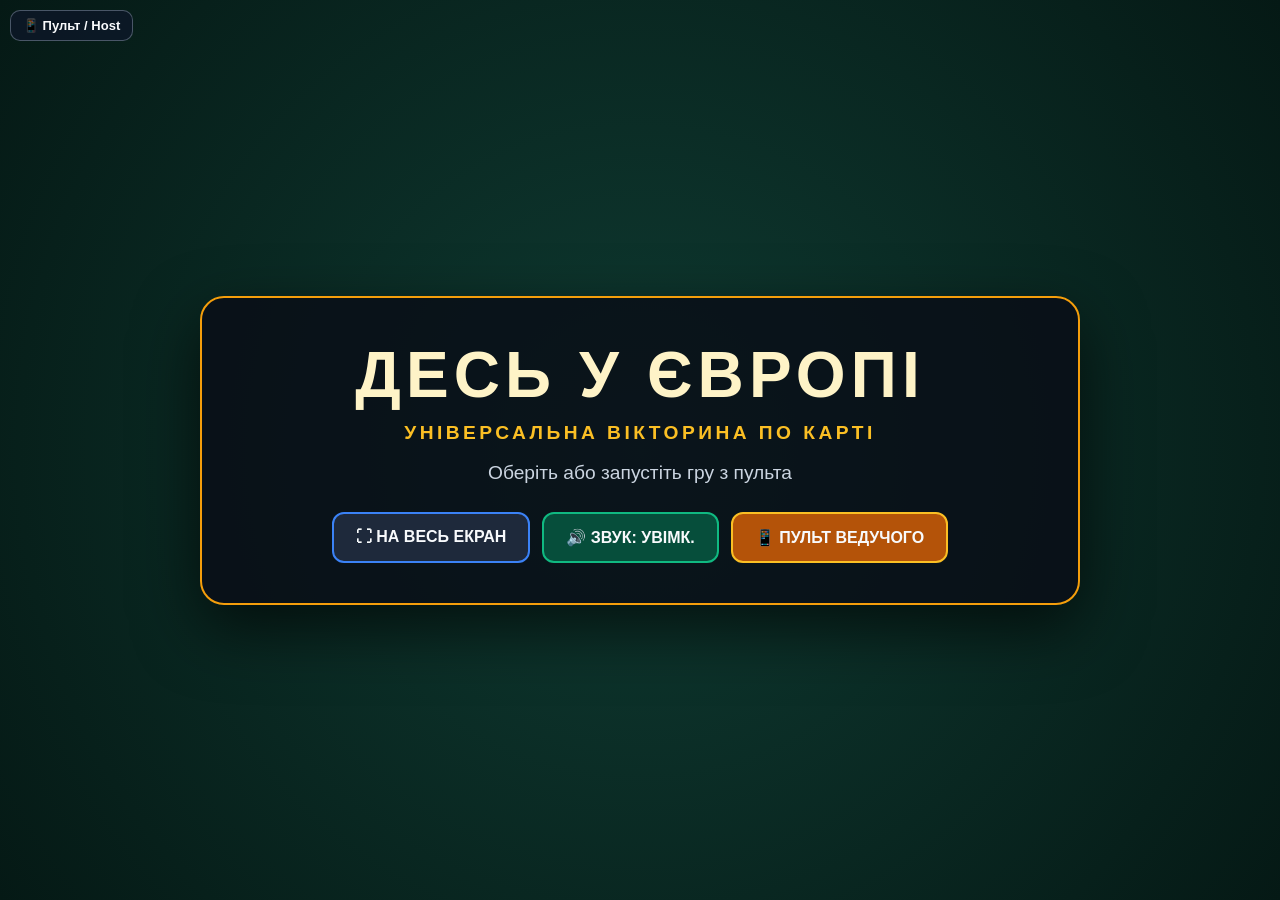
==== public/index.html @ 4a3ee5ee "Initial version: Somewhere in Europe quiz engine" ====
<!DOCTYPE html>
<html lang="uk">
<head>
<meta charset="UTF-8">
<meta
name="viewport"
content="width=device-width, initial-scale=1"
>
<title>Somewhere in Europe — TV</title>
<link rel="stylesheet" href="tv.css">
</head>
<body>
<button
id="corner-host-btn"
type="button"
>📱 Пульт / Host</button>
<div id="tv-stage">
<canvas
id="game-canvas"
width="1920"
height="1080"
></canvas>
</div>
<div
id="waiting-screen"
class="theme-christmas"
>
<div class="wait-box">
<div
id="wait-title"
class="wait-title"
>ДЕСЬ У ЄВРОПІ</div>
<div
id="wait-sub"
class="wait-sub"
>УНІВЕРСАЛЬНА ВІКТОРИНА ПО КАРТІ</div>
<div
id="wait-hint"
class="wait-hint"
>Оберіть або запустіть гру з пульта</div>
<div class="wait-actions">
<button
id="tv-fs-btn"
type="button"
class="wait-btn"
>⛶ НА ВЕСЬ ЕКРАН</button>
<button
id="tv-sound-btn"
type="button"
class="wait-btn sound-on"
>🔊 ЗВУК: УВІМК.</button>
<button
id="tv-host-btn"
type="button"
class="wait-btn host-accent"
>📱 ПУЛЬТ ВЕДУЧОГО</button>
</div>
</div>
</div>
<iframe
id="debug-host-frame"
src="/host"
></iframe>
<script src="europe-map.js"></script>
<script src="tvscale.js"></script>
<script src="i18n-client.js"></script>
<script src="renderer.js"></script>
<script src="tv.js"></script>
</body>
</html>
---- public/tv.css ----
/* tv stage and waiting splash styles */
/* scales 1920x1080 container cleanly */
* {
box-sizing: border-box;
}
html,
body {
margin: 0;
padding: 0;
width: 100%;
height: 100%;
overflow: hidden;
background: #020617;
font-family: -apple-system, sans-serif;
}
#tv-stage {
position: fixed;
top: 0;
left: 0;
width: 1920px;
height: 1080px;
overflow: hidden;
background: #090d1a;
}
#game-canvas {
display: block;
width: 1920px;
height: 1080px;
}
#corner-host-btn {
position: fixed;
top: 10px;
left: 10px;
z-index: 1500;
background: rgba(15, 23, 42, 0.72);
color: #f8fafc;
border: 1.5px solid rgba(148, 163, 184, 0.45);
border-radius: 10px;
padding: 7px 12px;
font-size: 13px;
font-weight: 700;
cursor: pointer;
}
#corner-host-btn:hover {
background: rgba(37, 99, 235, 0.85);
}
#waiting-screen {
position: fixed;
top: 0;
left: 0;
width: 100%;
height: 100%;
display: flex;
align-items: center;
justify-content: center;
z-index: 1000;
padding: 24px;
}
#waiting-screen.theme-standard {
background: radial-gradient(
circle at center,
#1d4ed8 0%,
#0f2b5c 100%
);
}
#waiting-screen.theme-dark {
background: radial-gradient(
circle at center,
#1e293b 0%,
#090d1a 100%
);
}
#waiting-screen.theme-christmas {
background: radial-gradient(
circle at center,
#0f3b32 0%,
#051915 100%
);
}
.wait-box {
width: min(90vw, 880px);
padding: 40px 36px;
border-radius: 24px;
background: rgba(9, 13, 22, 0.82);
border: 2px solid #f59e0b;
text-align: center;
box-shadow: 0 24px 64px rgba(0, 0, 0, 0.65);
}
.wait-title {
font-size: clamp(32px, 5vw, 68px);
font-weight: 900;
letter-spacing: 0.08em;
color: #fef3c7;
margin-bottom: 10px;
}
.wait-sub {
font-size: clamp(13px, 1.5vw, 20px);
font-weight: 800;
letter-spacing: 0.18em;
color: #fbbf24;
margin-bottom: 18px;
}
.wait-hint {
font-size: clamp(14px, 1.5vw, 20px);
color: #cbd5e1;
margin-bottom: 28px;
}
.wait-actions {
display: flex;
flex-wrap: wrap;
justify-content: center;
gap: 12px;
}
.wait-btn {
padding: 14px 22px;
font-size: 16px;
font-weight: 800;
color: #f8fafc;
background: #1e293b;
border: 2px solid #3b82f6;
border-radius: 12px;
cursor: pointer;
}
.wait-btn.sound-on {
background: #064e3b;
border-color: #10b981;
}
.wait-btn.host-accent {
background: #b45309;
border-color: #fbbf24;
}
#debug-host-frame {
position: fixed;
top: 10px;
right: 10px;
width: 380px;
max-width: calc(100vw - 20px);
height: calc(100% - 20px);
border: 2px solid #f59e0b;
border-radius: 14px;
background: #090d16;
box-shadow: 0 18px 48px rgba(0, 0, 0, 0.85);
display: none;
z-index: 2001;
}
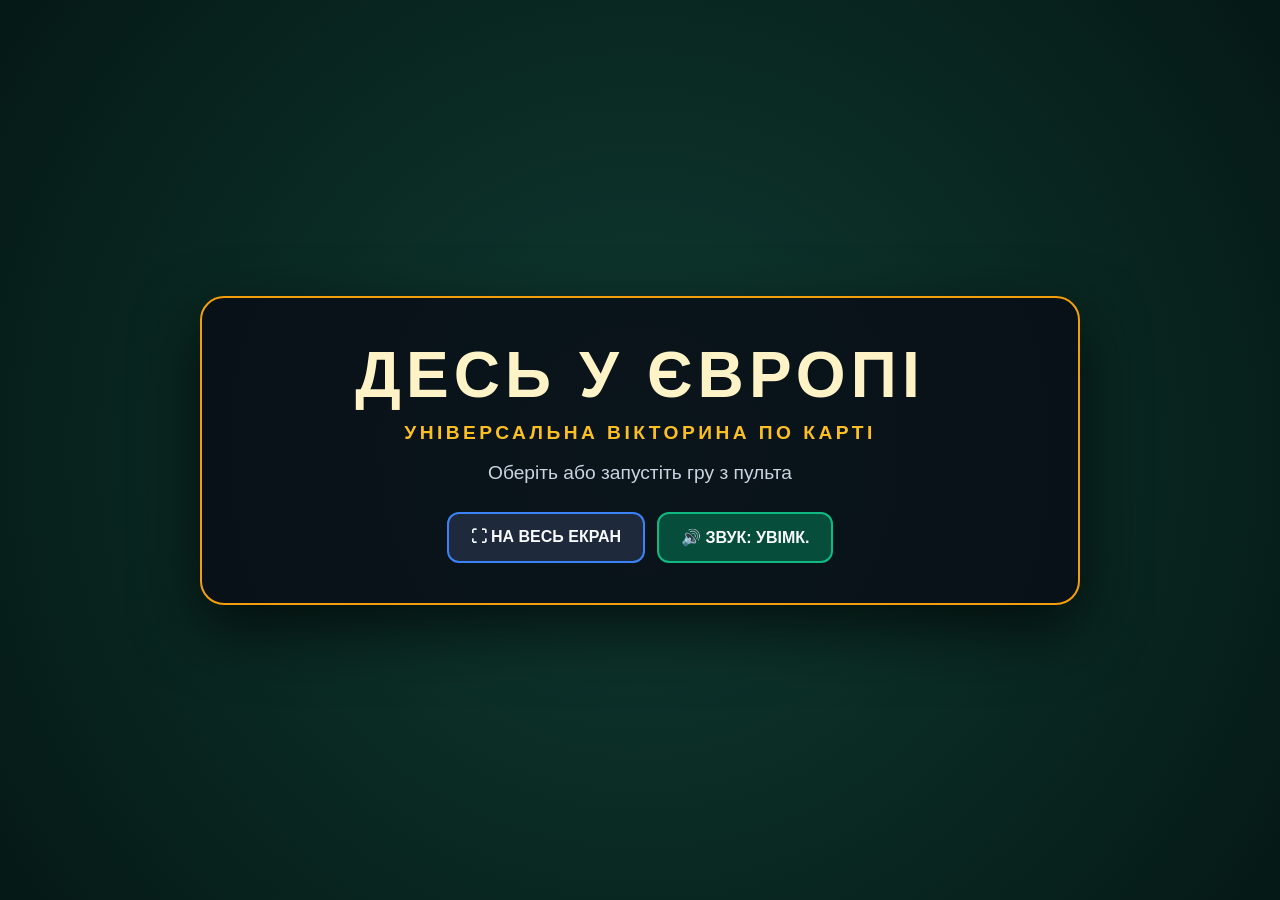
==== commit 40dfdc2d: "Production cleanup, secret debug toggle, and expanded question packs" ====
--- a/public/index.html
+++ b/public/index.html
@@ -10,9 +10,14 @@
 <link rel="stylesheet" href="tv.css">
 </head>
 <body>
+<div
+id="secret-debug-zone"
+aria-hidden="true"
+></div>
 <button
 id="corner-host-btn"
 type="button"
+style="display: none;"
 >📱 Пульт / Host</button>
 <div id="tv-stage">
 <canvas
@@ -53,13 +58,13 @@
 id="tv-host-btn"
 type="button"
 class="wait-btn host-accent"
+style="display: none;"
 >📱 ПУЛЬТ ВЕДУЧОГО</button>
 </div>
 </div>
 </div>
 <iframe
 id="debug-host-frame"
-src="/host"
 ></iframe>
 <script src="europe-map.js"></script>
 <script src="tvscale.js"></script>
--- a/public/tv.css
+++ b/public/tv.css
@@ -26,6 +26,15 @@
 display: block;
 width: 1920px;
 height: 1080px;
+}
+#secret-debug-zone {
+position: fixed;
+top: 0;
+left: 0;
+width: 96px;
+height: 96px;
+z-index: 1490;
+background: transparent;
 }
 #corner-host-btn {
 position: fixed;
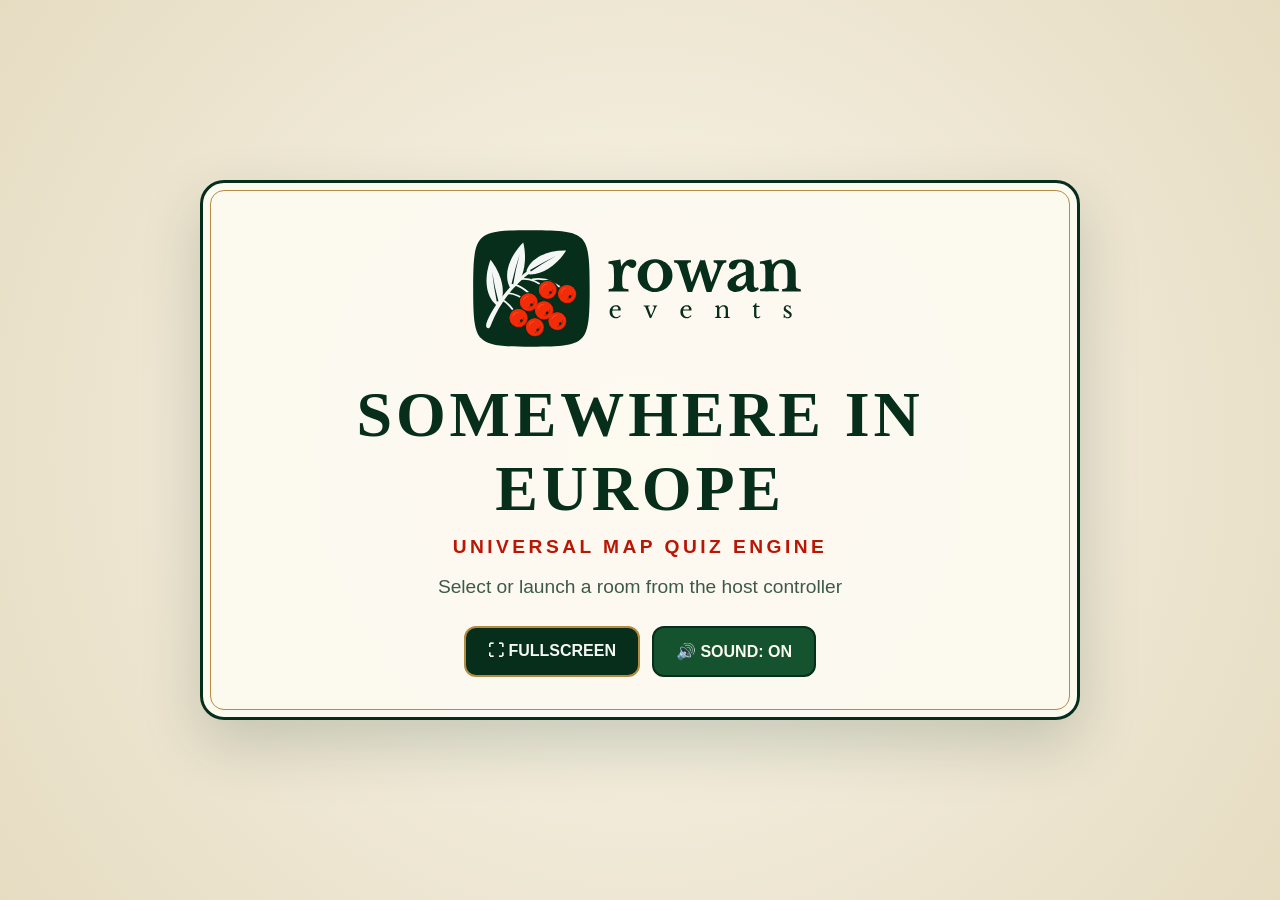
==== commit 1b621d0a: "Add Rowan Events pub theme, logo placement, and English defaults" ====
--- a/public/index.html
+++ b/public/index.html
@@ -1,5 +1,5 @@
 <!DOCTYPE html>
-<html lang="uk">
+<html lang="en">
 <head>
 <meta charset="UTF-8">
 <meta
@@ -18,7 +18,7 @@
 id="corner-host-btn"
 type="button"
 style="display: none;"
->📱 Пульт / Host</button>
+>📱 Host</button>
 <div id="tv-stage">
 <canvas
 id="game-canvas"
@@ -28,38 +28,44 @@
 </div>
 <div
 id="waiting-screen"
-class="theme-christmas"
+class="theme-rowan"
 >
 <div class="wait-box">
+<img
+id="wait-brand-logo"
+class="wait-brand-logo"
+src="assets/aistudio/rowan-events-option-1_004e6aed.svg"
+alt="Rowan Events"
+>
 <div
 id="wait-title"
 class="wait-title"
->ДЕСЬ У ЄВРОПІ</div>
+>SOMEWHERE IN EUROPE</div>
 <div
 id="wait-sub"
 class="wait-sub"
->УНІВЕРСАЛЬНА ВІКТОРИНА ПО КАРТІ</div>
+>UNIVERSAL MAP QUIZ ENGINE</div>
 <div
 id="wait-hint"
 class="wait-hint"
->Оберіть або запустіть гру з пульта</div>
+>Select or launch a room from the host controller</div>
 <div class="wait-actions">
 <button
 id="tv-fs-btn"
 type="button"
 class="wait-btn"
->⛶ НА ВЕСЬ ЕКРАН</button>
+>⛶ FULLSCREEN</button>
 <button
 id="tv-sound-btn"
 type="button"
 class="wait-btn sound-on"
->🔊 ЗВУК: УВІМК.</button>
+>🔊 SOUND: ON</button>
 <button
 id="tv-host-btn"
 type="button"
 class="wait-btn host-accent"
 style="display: none;"
->📱 ПУЛЬТ ВЕДУЧОГО</button>
+>📱 HOST REMOTE</button>
 </div>
 </div>
 </div>
--- a/public/tv.css
+++ b/public/tv.css
@@ -86,6 +86,13 @@
 #051915 100%
 );
 }
+#waiting-screen.theme-rowan {
+background: radial-gradient(
+circle at center,
+#faf6eb 0%,
+#e6dcc2 100%
+);
+}
 .wait-box {
 width: min(90vw, 880px);
 padding: 40px 36px;
@@ -95,6 +102,22 @@
 text-align: center;
 box-shadow: 0 24px 64px rgba(0, 0, 0, 0.65);
 }
+#waiting-screen.theme-rowan .wait-box {
+background: rgba(253, 250, 241, 0.96);
+border: 3px solid #072e1b;
+outline: 1.5px solid #b58b42;
+outline-offset: -11px;
+box-shadow: 0 24px 60px rgba(7, 46, 27, 0.18);
+}
+.wait-brand-logo {
+display: none;
+width: min(62vw, 350px);
+height: auto;
+margin: 0 auto 22px auto;
+}
+#waiting-screen.theme-rowan .wait-brand-logo {
+display: block;
+}
 .wait-title {
 font-size: clamp(32px, 5vw, 68px);
 font-weight: 900;
@@ -102,6 +125,11 @@
 color: #fef3c7;
 margin-bottom: 10px;
 }
+#waiting-screen.theme-rowan .wait-title {
+font-family: Georgia, serif;
+color: #072e1b;
+letter-spacing: 0.06em;
+}
 .wait-sub {
 font-size: clamp(13px, 1.5vw, 20px);
 font-weight: 800;
@@ -109,10 +137,16 @@
 color: #fbbf24;
 margin-bottom: 18px;
 }
+#waiting-screen.theme-rowan .wait-sub {
+color: #b91604;
+}
 .wait-hint {
 font-size: clamp(14px, 1.5vw, 20px);
 color: #cbd5e1;
 margin-bottom: 28px;
+}
+#waiting-screen.theme-rowan .wait-hint {
+color: #3d5a49;
 }
 .wait-actions {
 display: flex;
@@ -130,13 +164,28 @@
 border-radius: 12px;
 cursor: pointer;
 }
+#waiting-screen.theme-rowan .wait-btn {
+background: #072e1b;
+border-color: #b58b42;
+color: #f4f7f5;
+}
 .wait-btn.sound-on {
 background: #064e3b;
 border-color: #10b981;
 }
+#waiting-screen.theme-rowan .wait-btn.sound-on {
+background: #14532d;
+border-color: #072e1b;
+color: #fdfaf1;
+}
 .wait-btn.host-accent {
 background: #b45309;
 border-color: #fbbf24;
+}
+#waiting-screen.theme-rowan .wait-btn.host-accent {
+background: #b91604;
+border-color: #072e1b;
+color: #fdfaf1;
 }
 #debug-host-frame {
 position: fixed;
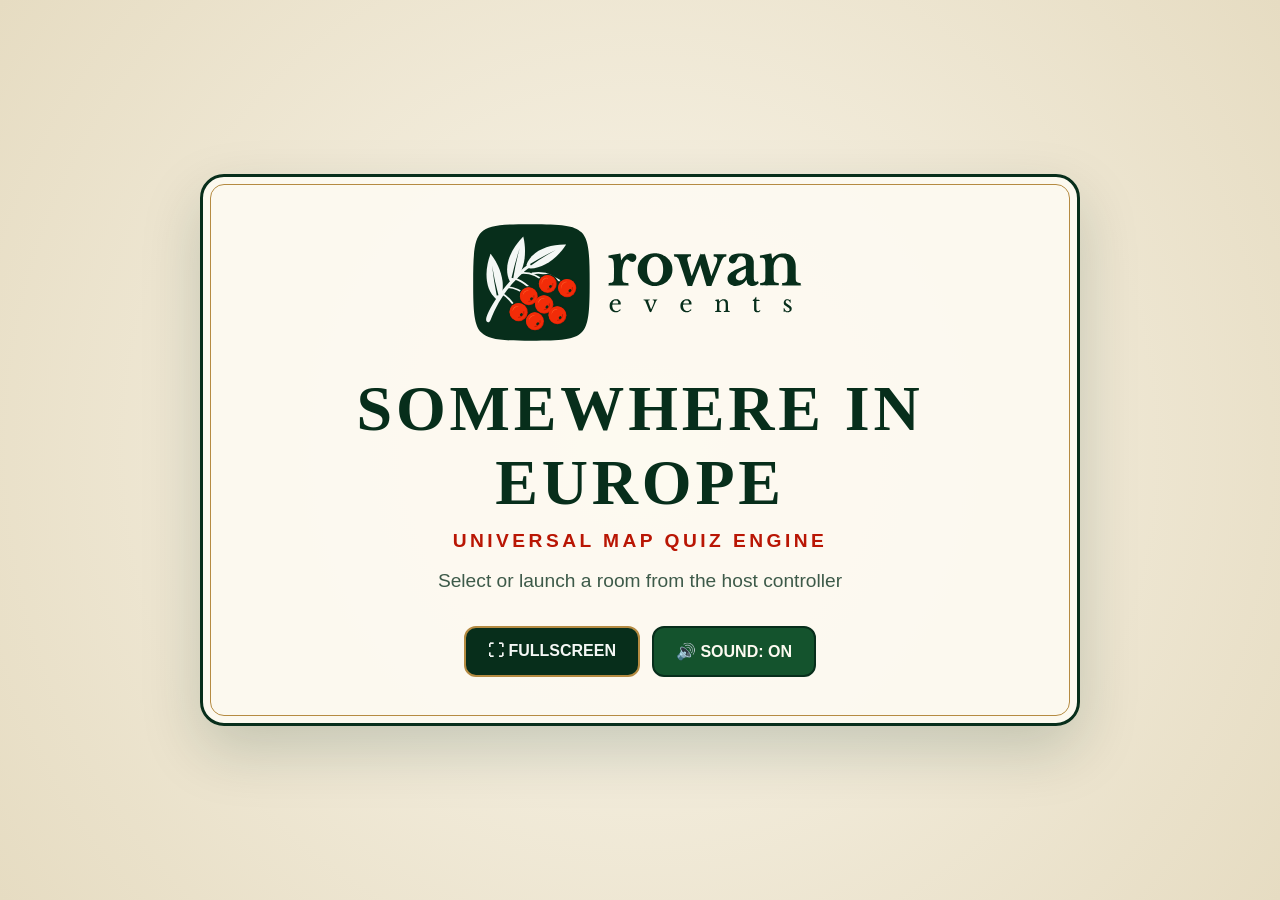
==== commit 8fc0a461: "Merge prod hardening from main: optional PIN, redacted TV state, pack cache, XSS/bug fixes, clean pa" ====
--- a/public/index.html
+++ b/public/index.html
@@ -34,7 +34,7 @@
 <img
 id="wait-brand-logo"
 class="wait-brand-logo"
-src="assets/aistudio/rowan-events-option-1_004e6aed.svg"
+src="assets/rowan-logo.svg"
 alt="Rowan Events"
 >
 <div
--- a/public/tv.css
+++ b/public/tv.css
@@ -94,6 +94,8 @@
 );
 }
 .wait-box {
+width: 90%;
+max-width: 880px;
 width: min(90vw, 880px);
 padding: 40px 36px;
 border-radius: 24px;
@@ -111,6 +113,8 @@
 }
 .wait-brand-logo {
 display: none;
+width: 350px;
+max-width: 62%;
 width: min(62vw, 350px);
 height: auto;
 margin: 0 auto 22px auto;
@@ -119,6 +123,7 @@
 display: block;
 }
 .wait-title {
+font-size: 52px;
 font-size: clamp(32px, 5vw, 68px);
 font-weight: 900;
 letter-spacing: 0.08em;
@@ -131,6 +136,7 @@
 letter-spacing: 0.06em;
 }
 .wait-sub {
+font-size: 18px;
 font-size: clamp(13px, 1.5vw, 20px);
 font-weight: 800;
 letter-spacing: 0.18em;
@@ -141,6 +147,7 @@
 color: #b91604;
 }
 .wait-hint {
+font-size: 18px;
 font-size: clamp(14px, 1.5vw, 20px);
 color: #cbd5e1;
 margin-bottom: 28px;
@@ -152,9 +159,9 @@
 display: flex;
 flex-wrap: wrap;
 justify-content: center;
-gap: 12px;
 }
 .wait-btn {
+margin: 6px;
 padding: 14px 22px;
 font-size: 16px;
 font-weight: 800;
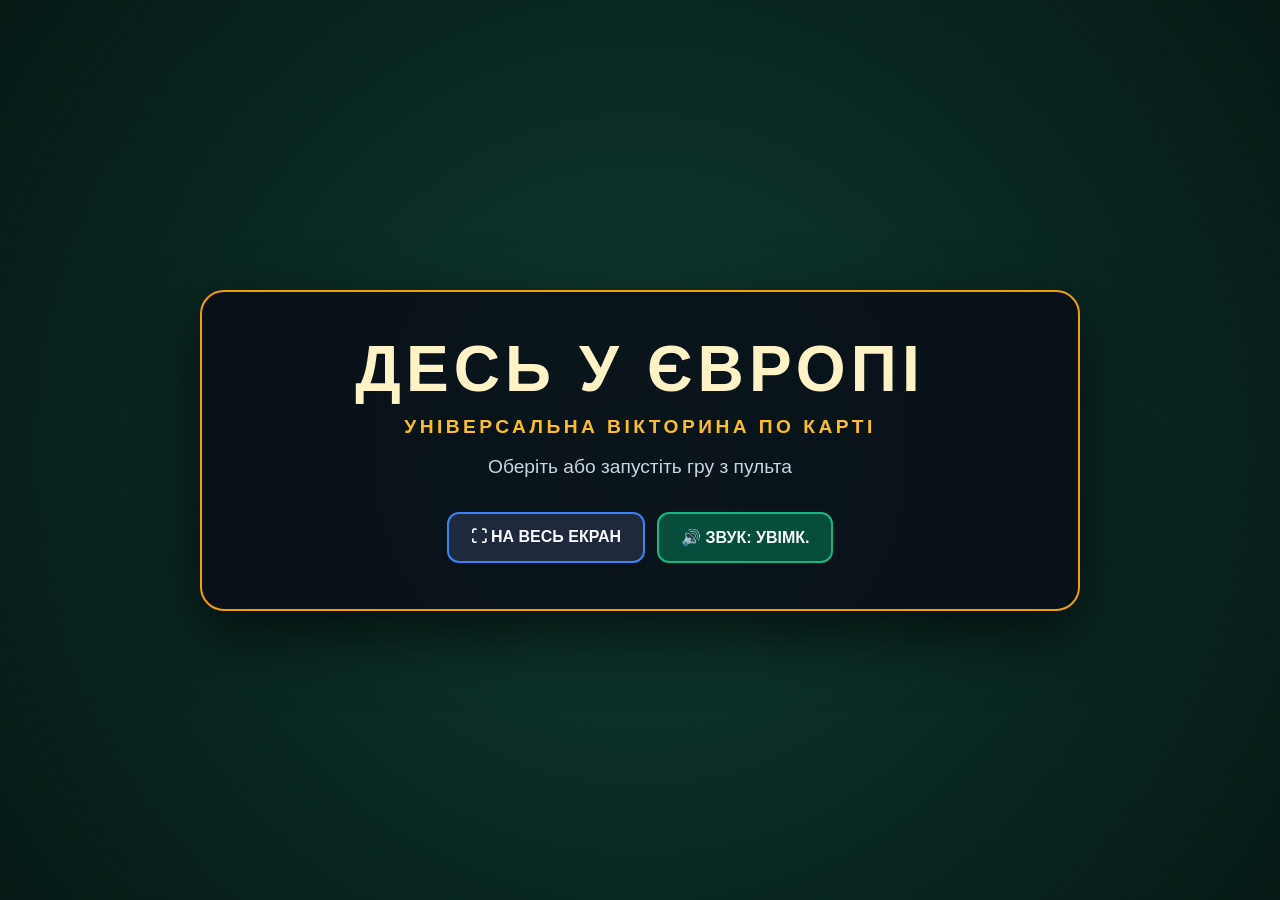
==== commit cbcf8235: "fix reveal fadeout and split geo (-20) vs text (half) hints" ====
--- a/public/index.html
+++ b/public/index.html
@@ -1,5 +1,5 @@
 <!DOCTYPE html>
-<html lang="en">
+<html lang="uk">
 <head>
 <meta charset="UTF-8">
 <meta
@@ -7,7 +7,7 @@
 content="width=device-width, initial-scale=1"
 >
 <title>Somewhere in Europe — TV</title>
-<link rel="stylesheet" href="tv.css">
+<link rel="stylesheet" href="tv.css?v=2">
 </head>
 <body>
 <div
@@ -18,7 +18,7 @@
 id="corner-host-btn"
 type="button"
 style="display: none;"
->📱 Host</button>
+>📱 Пульт / Host</button>
 <div id="tv-stage">
 <canvas
 id="game-canvas"
@@ -28,54 +28,48 @@
 </div>
 <div
 id="waiting-screen"
-class="theme-rowan"
+class="theme-christmas"
 >
 <div class="wait-box">
-<img
-id="wait-brand-logo"
-class="wait-brand-logo"
-src="assets/rowan-logo.svg"
-alt="Rowan Events"
->
 <div
 id="wait-title"
 class="wait-title"
->SOMEWHERE IN EUROPE</div>
+>ДЕСЬ У ЄВРОПІ</div>
 <div
 id="wait-sub"
 class="wait-sub"
->UNIVERSAL MAP QUIZ ENGINE</div>
+>УНІВЕРСАЛЬНА ВІКТОРИНА ПО КАРТІ</div>
 <div
 id="wait-hint"
 class="wait-hint"
->Select or launch a room from the host controller</div>
+>Оберіть або запустіть гру з пульта</div>
 <div class="wait-actions">
 <button
 id="tv-fs-btn"
 type="button"
 class="wait-btn"
->⛶ FULLSCREEN</button>
+>⛶ НА ВЕСЬ ЕКРАН</button>
 <button
 id="tv-sound-btn"
 type="button"
 class="wait-btn sound-on"
->🔊 SOUND: ON</button>
+>🔊 ЗВУК: УВІМК.</button>
 <button
 id="tv-host-btn"
 type="button"
 class="wait-btn host-accent"
 style="display: none;"
->📱 HOST REMOTE</button>
+>📱 ПУЛЬТ ВЕДУЧОГО</button>
 </div>
 </div>
 </div>
 <iframe
 id="debug-host-frame"
 ></iframe>
-<script src="europe-map.js"></script>
-<script src="tvscale.js"></script>
-<script src="i18n-client.js"></script>
-<script src="renderer.js"></script>
-<script src="tv.js"></script>
+<script src="europe-map.js?v=2"></script>
+<script src="tvscale.js?v=2"></script>
+<script src="i18n-client.js?v=2"></script>
+<script src="renderer.js?v=2"></script>
+<script src="tv.js?v=2"></script>
 </body>
 </html>
